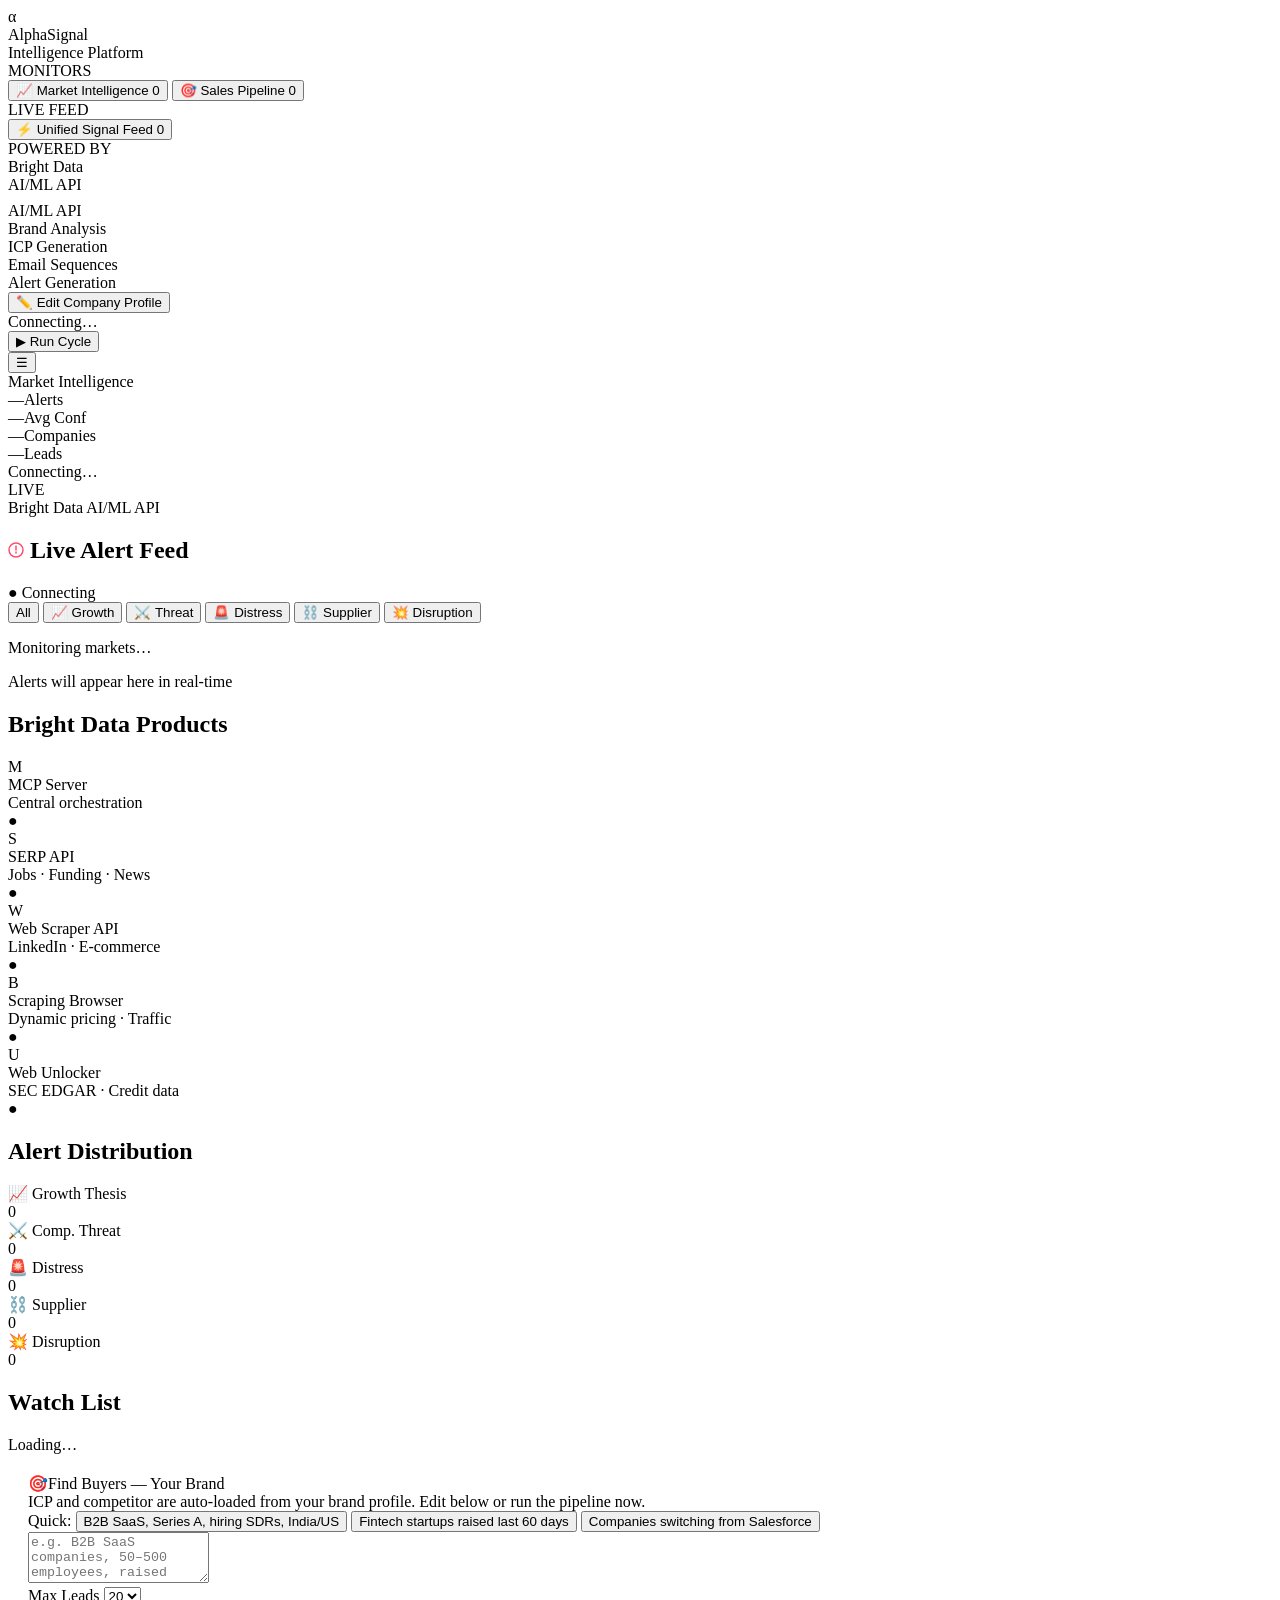
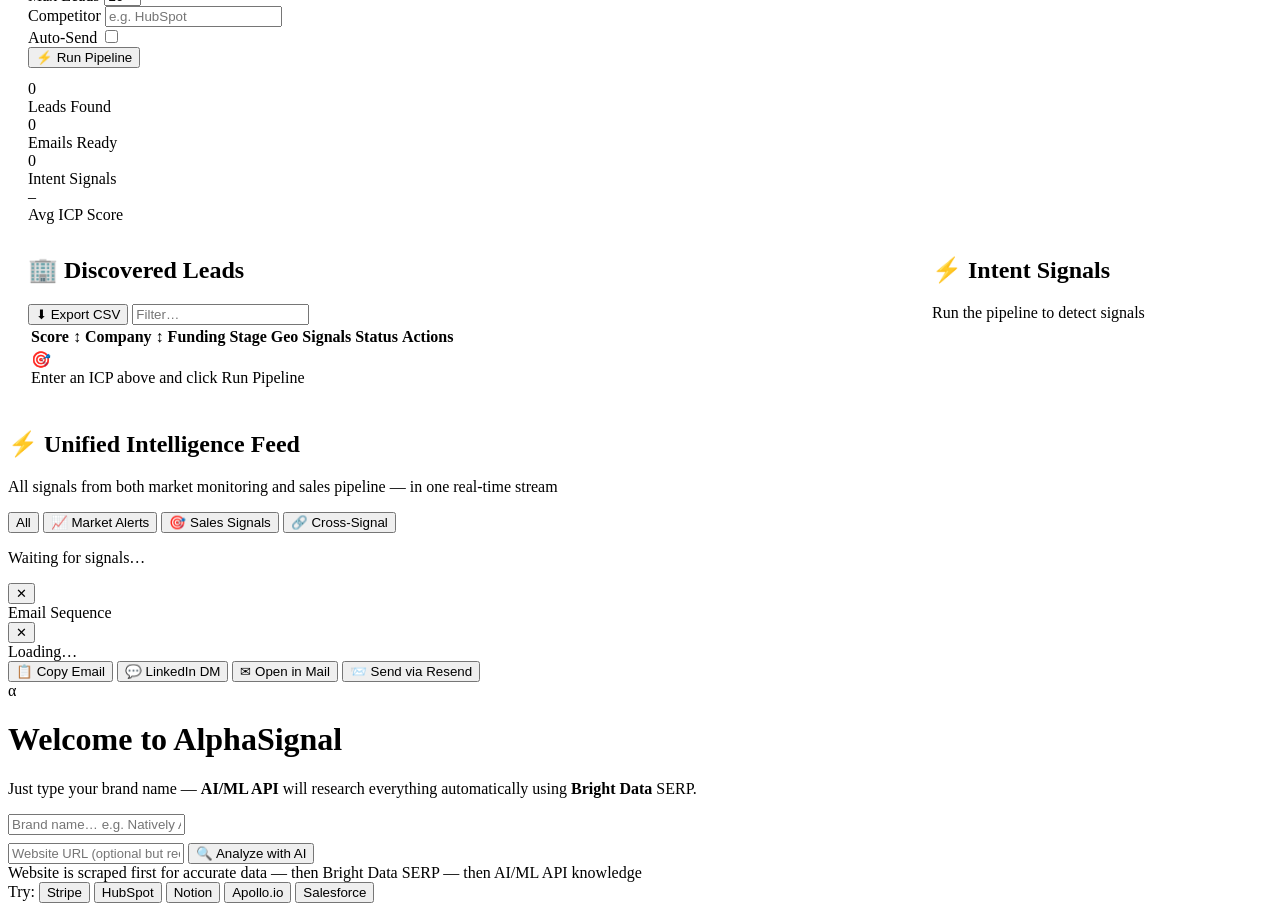
==== src/dashboard/static/index.html @ dce9d91d "feat(dashboard): premium frontend sales dashboard UI and styles - Implements index.html (Hedge Fund " ====
<!DOCTYPE html>
<html lang="en">
<head>
<meta charset="UTF-8"/>
<meta name="viewport" content="width=device-width, initial-scale=1.0"/>
<title>AlphaSignal — Unified Intelligence Platform</title>
<meta name="description" content="Real-time market intelligence + B2B sales pipeline powered by Bright Data and AI/ML API."/>
<link rel="preconnect" href="https://fonts.googleapis.com"/>
<link rel="preconnect" href="https://fonts.gstatic.com" crossorigin/>
<link href="https://fonts.googleapis.com/css2?family=Inter:wght@300;400;500;600;700;800&family=JetBrains+Mono:wght@400;500&display=swap" rel="stylesheet"/>
<link rel="stylesheet" href="/static/style.css"/>
<link rel="stylesheet" href="/static/unified.css"/>
<link rel="stylesheet" href="/static/sales.css"/>
</head>
<body>

<!-- ══ SIDEBAR NAV ══════════════════════════════════════════════════════════ -->
<nav class="sidebar-nav" id="sidebar-nav">
  <div class="sn-logo">
    <div class="sn-logo-mark">α</div>
    <div class="sn-logo-text">
      <div class="sn-logo-name">AlphaSignal</div>
      <div class="sn-logo-sub">Intelligence Platform</div>
    </div>
  </div>

  <div class="sn-section-label">MONITORS</div>
  <button class="sn-item active" data-view="market" onclick="switchView('market', this)">
    <span class="sn-icon">📈</span>
    <span class="sn-label">Market Intelligence</span>
    <span class="sn-badge" id="nav-alert-count">0</span>
  </button>
  <button class="sn-item" data-view="sales" onclick="switchView('sales', this)">
    <span class="sn-icon">🎯</span>
    <span class="sn-label">Sales Pipeline</span>
    <span class="sn-badge" id="nav-lead-count">0</span>
  </button>

  <div class="sn-section-label">LIVE FEED</div>
  <button class="sn-item" data-view="unified" onclick="switchView('unified', this)">
    <span class="sn-icon">⚡</span>
    <span class="sn-label">Unified Signal Feed</span>
    <span class="sn-badge pulse" id="nav-signal-count">0</span>
  </button>

  <div class="sn-divider"></div>
  <div class="sn-section-label">POWERED BY</div>
  <div class="sn-powered-row">
    <div class="sn-powered-chip bd-powered">
      <span class="sn-powered-dot" style="background:#0ea5e9"></span>
      Bright Data
    </div>
    <div class="sn-powered-chip aiml-powered">
      <span class="sn-powered-dot" style="background:#a855f7"></span>
      AI/ML API
    </div>
  </div>

  <div class="sn-section-label" style="margin-top:8px">AI/ML API</div>
  <div class="sn-bd-products">
    <div class="sn-bd-item"><span class="sn-bd-dot active" style="background:#a855f7"></span>Brand Analysis</div>
    <div class="sn-bd-item"><span class="sn-bd-dot active" style="background:#a855f7"></span>ICP Generation</div>
    <div class="sn-bd-item"><span class="sn-bd-dot active" style="background:#a855f7"></span>Email Sequences</div>
    <div class="sn-bd-item"><span class="sn-bd-dot active" style="background:#a855f7"></span>Alert Generation</div>
  </div>


  <div class="sn-footer">
    <button class="sn-edit-profile-btn" onclick="editProfile()" title="Re-analyze or correct your brand profile">
      ✏️ Edit Company Profile
    </button>
    <div class="sn-ws-status">
      <span class="sn-ws-dot" id="sn-ws-dot"></span>
      <span id="sn-ws-label">Connecting…</span>
    </div>
    <button class="sn-run-btn" id="btn-run-once" onclick="triggerCycle()">▶ Run Cycle</button>
  </div>
</nav>

<!-- ══ TOP BAR ═════════════════════════════════════════════════════════════ -->
<div class="top-bar">
  <button class="menu-toggle" onclick="toggleSidebar()">☰</button>
  <div class="top-bar-title" id="top-bar-title">Market Intelligence</div>
  <div class="top-bar-stats">
    <div class="tbs"><span class="tbs-v" id="total-alerts">—</span><span class="tbs-l">Alerts</span></div>
    <div class="tbs"><span class="tbs-v" id="avg-confidence">—</span><span class="tbs-l">Avg Conf</span></div>
    <div class="tbs"><span class="tbs-v" id="companies-count">—</span><span class="tbs-l">Companies</span></div>
    <div class="tbs"><span class="tbs-v" id="nav-leads-inline">—</span><span class="tbs-l">Leads</span></div>
  </div>
  <div class="top-bar-right">
    <div class="status-badge" id="status-badge">
      <span class="status-dot"></span>
      <span id="status-text">Connecting…</span>
    </div>
    <div class="mode-badge" id="mode-badge">LIVE</div>
    <div class="sponsor-chips">
      <span class="sponsor-chip bd-chip">Bright Data</span>
      <span class="sponsor-chip aiml-chip">AI/ML API</span>
    </div>
  </div>
</div>

<!-- ══ VIEWS CONTAINER ═════════════════════════════════════════════════════ -->
<div class="views-container">

<!-- ── VIEW: Market Intelligence ──────────────────────────────────────── -->
<div class="view" id="view-market">
  <div class="main-grid">

    <!-- Alert Feed -->
    <section class="panel panel-alerts">
      <div class="panel-header">
        <h2 class="panel-title">
          <svg width="16" height="16" viewBox="0 0 16 16" fill="none">
            <circle cx="8" cy="8" r="7" stroke="#ff4d6d" stroke-width="1.5"/>
            <path d="M8 4v4M8 10v1" stroke="#ff4d6d" stroke-width="1.5" stroke-linecap="round"/>
          </svg>
          Live Alert Feed
        </h2>
        <span class="panel-sub" id="ws-status">● Connecting</span>
      </div>

      <div class="alert-filters">
        <button class="filter-btn active" data-filter="all">All</button>
        <button class="filter-btn" data-filter="growth_thesis">📈 Growth</button>
        <button class="filter-btn" data-filter="competitive_threat">⚔️ Threat</button>
        <button class="filter-btn" data-filter="financial_distress">🚨 Distress</button>
        <button class="filter-btn" data-filter="supplier_risk">⛓️ Supplier</button>
        <button class="filter-btn" data-filter="market_disruption">💥 Disruption</button>
      </div>

      <div class="alert-feed" id="alert-feed">
        <div class="empty-state">
          <div class="spinner"></div>
          <p>Monitoring markets…</p>
          <p class="empty-sub">Alerts will appear here in real-time</p>
        </div>
      </div>
    </section>

    <!-- Right Sidebar -->
    <aside class="sidebar">
      <div class="panel panel-sm">
        <div class="panel-header"><h2 class="panel-title">Bright Data Products</h2></div>
        <div class="bd-products">
          <div class="bd-product"><div class="bd-icon bd-mcp">M</div><div><div class="bd-name">MCP Server</div><div class="bd-desc">Central orchestration</div></div><div class="bd-status active">●</div></div>
          <div class="bd-product"><div class="bd-icon bd-serp">S</div><div><div class="bd-name">SERP API</div><div class="bd-desc">Jobs · Funding · News</div></div><div class="bd-status active">●</div></div>
          <div class="bd-product"><div class="bd-icon bd-scraper">W</div><div><div class="bd-name">Web Scraper API</div><div class="bd-desc">LinkedIn · E-commerce</div></div><div class="bd-status active">●</div></div>
          <div class="bd-product"><div class="bd-icon bd-browser">B</div><div><div class="bd-name">Scraping Browser</div><div class="bd-desc">Dynamic pricing · Traffic</div></div><div class="bd-status active">●</div></div>
          <div class="bd-product"><div class="bd-icon bd-unlocker">U</div><div><div class="bd-name">Web Unlocker</div><div class="bd-desc">SEC EDGAR · Credit data</div></div><div class="bd-status active">●</div></div>
        </div>
      </div>
      <div class="panel panel-sm">
        <div class="panel-header"><h2 class="panel-title">Alert Distribution</h2></div>
        <div class="distribution-chart" id="distribution-chart">
          <div class="dist-row"><span class="dist-label">📈 Growth Thesis</span><div class="dist-bar-wrap"><div class="dist-bar" data-type="growth_thesis" style="width:0%"></div></div><span class="dist-count" id="dist-growth">0</span></div>
          <div class="dist-row"><span class="dist-label">⚔️ Comp. Threat</span><div class="dist-bar-wrap"><div class="dist-bar" data-type="competitive_threat" style="width:0%"></div></div><span class="dist-count" id="dist-threat">0</span></div>
          <div class="dist-row"><span class="dist-label">🚨 Distress</span><div class="dist-bar-wrap"><div class="dist-bar" data-type="financial_distress" style="width:0%"></div></div><span class="dist-count" id="dist-distress">0</span></div>
          <div class="dist-row"><span class="dist-label">⛓️ Supplier</span><div class="dist-bar-wrap"><div class="dist-bar" data-type="supplier_risk" style="width:0%"></div></div><span class="dist-count" id="dist-supplier">0</span></div>
          <div class="dist-row"><span class="dist-label">💥 Disruption</span><div class="dist-bar-wrap"><div class="dist-bar" data-type="market_disruption" style="width:0%"></div></div><span class="dist-count" id="dist-disruption">0</span></div>
        </div>
      </div>
      <div class="panel panel-sm">
        <div class="panel-header"><h2 class="panel-title">Watch List</h2></div>
        <div class="company-list" id="company-list"><div class="loading-text">Loading…</div></div>
      </div>
    </aside>
  </div>
</div>

<!-- ── VIEW: Sales Pipeline ─────────────────────────────────────────────── -->
<div class="view hidden" id="view-sales">
  <!-- Brand Context Banner -->
  <div id="sales-brand-banner" class="sales-brand-banner" style="display:none"></div>

  <!-- ICP Input -->
  <section class="icp-section" style="padding:20px 20px 0">
    <div class="icp-card">
      <div class="icp-title"><span class="icp-icon">🎯</span>Find Buyers — <span id="icp-brand-label">Your Brand</span></div>
      <div class="icp-desc">ICP and competitor are auto-loaded from your brand profile. Edit below or run the pipeline now.</div>
      <div class="icp-examples">
        <span class="example-label">Quick:</span>
        <button class="example-chip" onclick="setICP(this)">B2B SaaS, Series A, hiring SDRs, India/US</button>
        <button class="example-chip" onclick="setICP(this)">Fintech startups raised last 60 days</button>
        <button class="example-chip" onclick="setICP(this)">Companies switching from Salesforce</button>
      </div>
      <textarea id="icp-input" class="icp-textarea" placeholder="e.g. B2B SaaS companies, 50–500 employees, raised Series A in last 6 months, hiring SDRs…" rows="3"></textarea>
      <div class="icp-controls">
        <div class="icp-options">
          <div class="option-group">
            <label class="option-label">Max Leads</label>
            <select id="max-leads" class="option-select"><option value="10">10</option><option value="20" selected>20</option><option value="30">30</option></select>
          </div>
          <div class="option-group">
            <label class="option-label">Competitor</label>
            <input id="competitor-input" class="option-input" placeholder="e.g. HubSpot" type="text"/>
          </div>
          <div class="option-group toggle-group">
            <label class="option-label">Auto-Send</label>
            <label class="toggle"><input type="checkbox" id="auto-send"/><span class="toggle-slider"></span></label>
          </div>
        </div>
        <button id="run-pipeline-btn" class="run-btn" onclick="runPipeline()"><span>⚡</span> Run Pipeline</button>
      </div>
    </div>

    <!-- Progress -->
    <div class="pipeline-progress" id="pipeline-progress" style="display:none">
      <div class="progress-steps">
        <div class="progress-step" id="step-parse"><div class="step-dot"></div><div class="step-label">Parse ICP</div></div>
        <div class="progress-line"></div>
        <div class="progress-step" id="step-discover"><div class="step-dot"></div><div class="step-label">Discover</div></div>
        <div class="progress-line"></div>
        <div class="progress-step" id="step-intent"><div class="step-dot"></div><div class="step-label">Intent</div></div>
        <div class="progress-line"></div>
        <div class="progress-step" id="step-context"><div class="step-dot"></div><div class="step-label">Context</div></div>
        <div class="progress-line"></div>
        <div class="progress-step" id="step-email"><div class="step-dot"></div><div class="step-label">Emails</div></div>
      </div>
      <div class="progress-status" id="progress-status">Initializing…</div>
    </div>
  </section>

  <!-- Stats -->
  <div class="stats-bar" style="padding:12px 20px">
    <div class="stat-card"><div class="stat-value" id="stat-leads">0</div><div class="stat-label">Leads Found</div></div>
    <div class="stat-card"><div class="stat-value" id="stat-emails">0</div><div class="stat-label">Emails Ready</div></div>
    <div class="stat-card"><div class="stat-value" id="stat-signals">0</div><div class="stat-label">Intent Signals</div></div>
    <div class="stat-card"><div class="stat-value" id="stat-avg-score">–</div><div class="stat-label">Avg ICP Score</div></div>
  </div>

  <!-- Leads + Signals -->
  <div class="main-content" style="padding:0 20px 20px;display:grid;grid-template-columns:1fr 320px;gap:16px">
    <section class="leads-section">
      <div class="section-header">
        <h2 class="section-title">🏢 Discovered Leads</h2>
        <div class="section-actions">
          <button class="action-btn" onclick="exportLeads()">⬇ Export CSV</button>
          <input type="text" class="filter-input" id="lead-filter" placeholder="Filter…" oninput="filterLeads()"/>
        </div>
      </div>
      <div class="leads-table-wrap">
        <table class="leads-table" id="leads-table">
          <thead><tr>
            <th onclick="sortTable('score')">Score ↕</th>
            <th onclick="sortTable('company_name')">Company ↕</th>
            <th>Funding</th><th>Stage</th><th>Geo</th><th>Signals</th><th>Status</th><th>Actions</th>
          </tr></thead>
          <tbody id="leads-tbody">
            <tr><td colspan="8"><div class="empty-state"><div class="empty-icon">🎯</div><div class="empty-text">Enter an ICP above and click Run Pipeline</div></div></td></tr>
          </tbody>
        </table>
      </div>
    </section>
    <section class="signals-section">
      <div class="section-header"><h2 class="section-title">⚡ Intent Signals</h2></div>
      <div class="signals-list" id="signals-list"><div class="empty-state-small">Run the pipeline to detect signals</div></div>
    </section>
  </div>
</div>

<!-- ── VIEW: Unified Signal Feed ────────────────────────────────────────── -->
<div class="view hidden" id="view-unified">
  <div class="unified-header">
    <h2 class="unified-title">⚡ Unified Intelligence Feed</h2>
    <p class="unified-sub">All signals from both market monitoring and sales pipeline — in one real-time stream</p>
    <div class="unified-filters">
      <button class="filter-btn active" data-uf="all" onclick="filterUnified('all', this)">All</button>
      <button class="filter-btn" data-uf="market" onclick="filterUnified('market', this)">📈 Market Alerts</button>
      <button class="filter-btn" data-uf="sales" onclick="filterUnified('sales', this)">🎯 Sales Signals</button>
      <button class="filter-btn" data-uf="cross" onclick="filterUnified('cross', this)">🔗 Cross-Signal</button>
    </div>
  </div>
  <div class="unified-feed" id="unified-feed">
    <div class="empty-state"><div class="spinner"></div><p>Waiting for signals…</p></div>
  </div>
</div>

</div><!-- end views-container -->

<!-- ══ ALERT DETAIL MODAL ══════════════════════════════════════════════════ -->
<div class="modal-overlay" id="modal-overlay" onclick="closeModal()">
  <div class="modal" id="modal" onclick="event.stopPropagation()">
    <button class="modal-close" onclick="closeModal()">✕</button>
    <div id="modal-content"></div>
    <!-- Cross-action button -->
    <div class="modal-cross-action" id="modal-cross-action" style="display:none">
      <div class="cross-action-title">🔗 Sales Opportunity Detected</div>
      <div class="cross-action-desc" id="cross-action-desc"></div>
      <button class="cross-action-btn" id="cross-action-btn" onclick="openSalesFromAlert()">
        🎯 Find Competitor Leads → Open Sales Pipeline
      </button>
    </div>
  </div>
</div>

<!-- ══ EMAIL DRAWER ═════════════════════════════════════════════════════════ -->
<div class="email-drawer" id="email-drawer">
  <div class="drawer-overlay" onclick="closeDrawer()"></div>
  <div class="drawer-panel">
    <div class="drawer-header">
      <div style="flex:1;min-width:0">
        <div class="drawer-title" id="drawer-company">Email Sequence</div>
        <div class="drawer-sub" id="drawer-contact"></div>
        <!-- Contact pills populated by JS -->
      </div>
      <button class="drawer-close" onclick="closeDrawer()">✕</button>
    </div>
    <!-- Manual email input row inserted by JS -->
    <div class="email-tabs" id="email-tabs"></div>
    <div class="email-viewer" id="email-viewer"><div class="email-loading">Loading…</div></div>
    <div class="drawer-actions">
      <button class="action-btn primary" id="copy-btn" onclick="copyEmail()">📋 Copy Email</button>
      <button class="action-btn" id="copy-dm-btn" onclick="copyDM()">💬 LinkedIn DM</button>
      <button class="action-btn" id="mailto-action-btn" onclick="openMailto()" title="Open in your default mail client">✉ Open in Mail</button>
      <button class="action-btn send-btn" id="send-btn" onclick="sendEmail()">📨 Send via Resend</button>
    </div>
  </div>
</div>

<!-- ══ ONBOARDING OVERLAY ═══════════════════════════════════════════════════ -->
<div class="onboarding-overlay" id="onboarding-overlay">
  <div class="onboarding-modal" id="onboarding-modal">

    <!-- ── STATE 1: Brand Input ────────────────────────────────────────── -->
    <div id="ob-state-input">
      <div class="ob-header">
        <div class="ob-logo">α</div>
        <h1 class="ob-title">Welcome to AlphaSignal</h1>
        <p class="ob-sub">Just type your brand name — <strong>AI/ML API</strong> will research everything automatically using <strong>Bright Data</strong> SERP.</p>
      </div>

      <div class="ob-brand-wrap">
        <div class="ob-brand-row">
          <input id="ob-brand-input" class="ob-brand-input" type="text"
            placeholder="Brand name… e.g. Natively AI, Stripe, Notion"
            onkeydown="if(event.key==='Enter') document.getElementById('ob-website-input').focus()"/>
        </div>
        <div class="ob-brand-row" style="margin-top:8px">
          <input id="ob-website-input" class="ob-brand-input" type="url"
            placeholder="Website URL (optional but recommended)… e.g. https://nativelyai.com"
            onkeydown="if(event.key==='Enter') analyzeBrand()"
            style="font-size:13px"/>
          <button class="ob-analyze-btn" id="ob-analyze-btn" onclick="analyzeBrand()">
            <span class="ob-analyze-icon">🔍</span>
            <span>Analyze with AI</span>
          </button>
        </div>
        <div class="ob-brand-hint" id="ob-brand-hint">Website is scraped first for accurate data — then Bright Data SERP — then AI/ML API knowledge</div>
      </div>

      <!-- Analyzing state (hidden by default) -->
      <div class="ob-analyzing" id="ob-analyzing" style="display:none">
        <div class="ob-analyzing-steps">
          <div class="ob-astep" id="oas-serp">
            <div class="ob-astep-dot"></div>
            <span>Searching web for brand intelligence…</span>
          </div>
          <div class="ob-astep" id="oas-claude">
            <div class="ob-astep-dot"></div>
            <span>AI/ML API synthesizing profile + ICP + watch list…</span>
          </div>
          <div class="ob-astep" id="oas-done">
            <div class="ob-astep-dot"></div>
            <span>Building your personalized dashboard…</span>
          </div>
        </div>
      </div>

      <div class="ob-examples-row">
        <span class="ob-eg-label">Try:</span>
        <button class="ob-eg-chip" onclick="tryBrand('Stripe')">Stripe</button>
        <button class="ob-eg-chip" onclick="tryBrand('HubSpot')">HubSpot</button>
        <button class="ob-eg-chip" onclick="tryBrand('Notion')">Notion</button>
        <button class="ob-eg-chip" onclick="tryBrand('Apollo.io')">Apollo.io</button>
        <button class="ob-eg-chip" onclick="tryBrand('Salesforce')">Salesforce</button>
      </div>
    </div>

    <!-- ── STATE 2: AI Review ──────────────────────────────────────────── -->
    <div id="ob-state-review" style="display:none">
      <div class="ob-review-header">
        <button class="ob-back-small" onclick="obBackToInput()">← Change brand</button>
        <div class="ob-review-badge">🤖 AI/ML API Analysis</div>
      </div>
      <h2 class="ob-review-title">Review what we found for <span id="ob-review-brand"></span></h2>
      <p class="ob-review-sub">Everything below was auto-generated. Edit any field before saving.</p>

      <div class="ob-review-cards">

        <!-- Card: Product -->
        <div class="ob-review-card">
          <div class="ob-rc-label">🏢 What they do</div>
          <textarea id="rv-product" class="ob-rv-textarea" rows="2"></textarea>
        </div>

        <!-- Card: Industry + Website -->
        <div class="ob-review-card ob-review-2col">
          <div>
            <div class="ob-rc-label">🏭 Industry</div>
            <input id="rv-industry" class="ob-rv-input" type="text"/>
          </div>
          <div>
            <div class="ob-rc-label">🌐 Website</div>
            <input id="rv-website" class="ob-rv-input" type="text" placeholder="https://…"/>
          </div>
        </div>

        <!-- Card: ICP -->
        <div class="ob-review-card">
          <div class="ob-rc-label">🎯 Ideal Customer Profile (ICP)</div>
          <textarea id="rv-icp" class="ob-rv-textarea" rows="3"></textarea>
        </div>

        <!-- Card: Competitors -->
        <div class="ob-review-card">
          <div class="ob-rc-label">⚔️ Competitors to Monitor</div>
          <div class="ob-comp-tags" id="rv-competitors"></div>
          <input id="rv-comp-add" class="ob-rv-input" type="text"
            placeholder="Add competitor… press Enter"
            onkeydown="if(event.key==='Enter') addCompetitor(this.value)"/>
        </div>

        <!-- Card: Watch List Preview -->
        <div class="ob-review-card">
          <div class="ob-rc-label">📋 Auto Watch List <span class="ob-rc-badge">AI generated · updates daily</span></div>
          <div class="ob-watchlist-preview" id="rv-watchlist"></div>
        </div>

        <!-- Sender info -->
        <div class="ob-review-card ob-review-2col">
          <div>
            <div class="ob-rc-label">👤 Your Name</div>
            <input id="rv-sender-name" class="ob-rv-input" type="text" placeholder="Your name"/>
          </div>
          <div>
            <div class="ob-rc-label">💼 Your Title</div>
            <input id="rv-sender-title" class="ob-rv-input" type="text" placeholder="Founder / Sales Lead"/>
          </div>
        </div>
      </div>

      <div class="ob-review-actions">
        <button class="ob-save-btn" id="ob-save-btn" onclick="saveProfile()">
          ⚡ Set Up AlphaSignal
        </button>
      </div>
      <div class="ob-saving" id="ob-saving" style="display:none">
        <div class="ob-spinner"></div>
        <span>Saving profile and generating watch list with AI…</span>
      </div>
    </div>
  </div>
</div>

<script src="/static/app.js"></script>
<script src="/static/sales.js"></script>
<script src="/static/unified.js"></script>
<script src="/static/onboarding.js"></script>
</body>
</html>
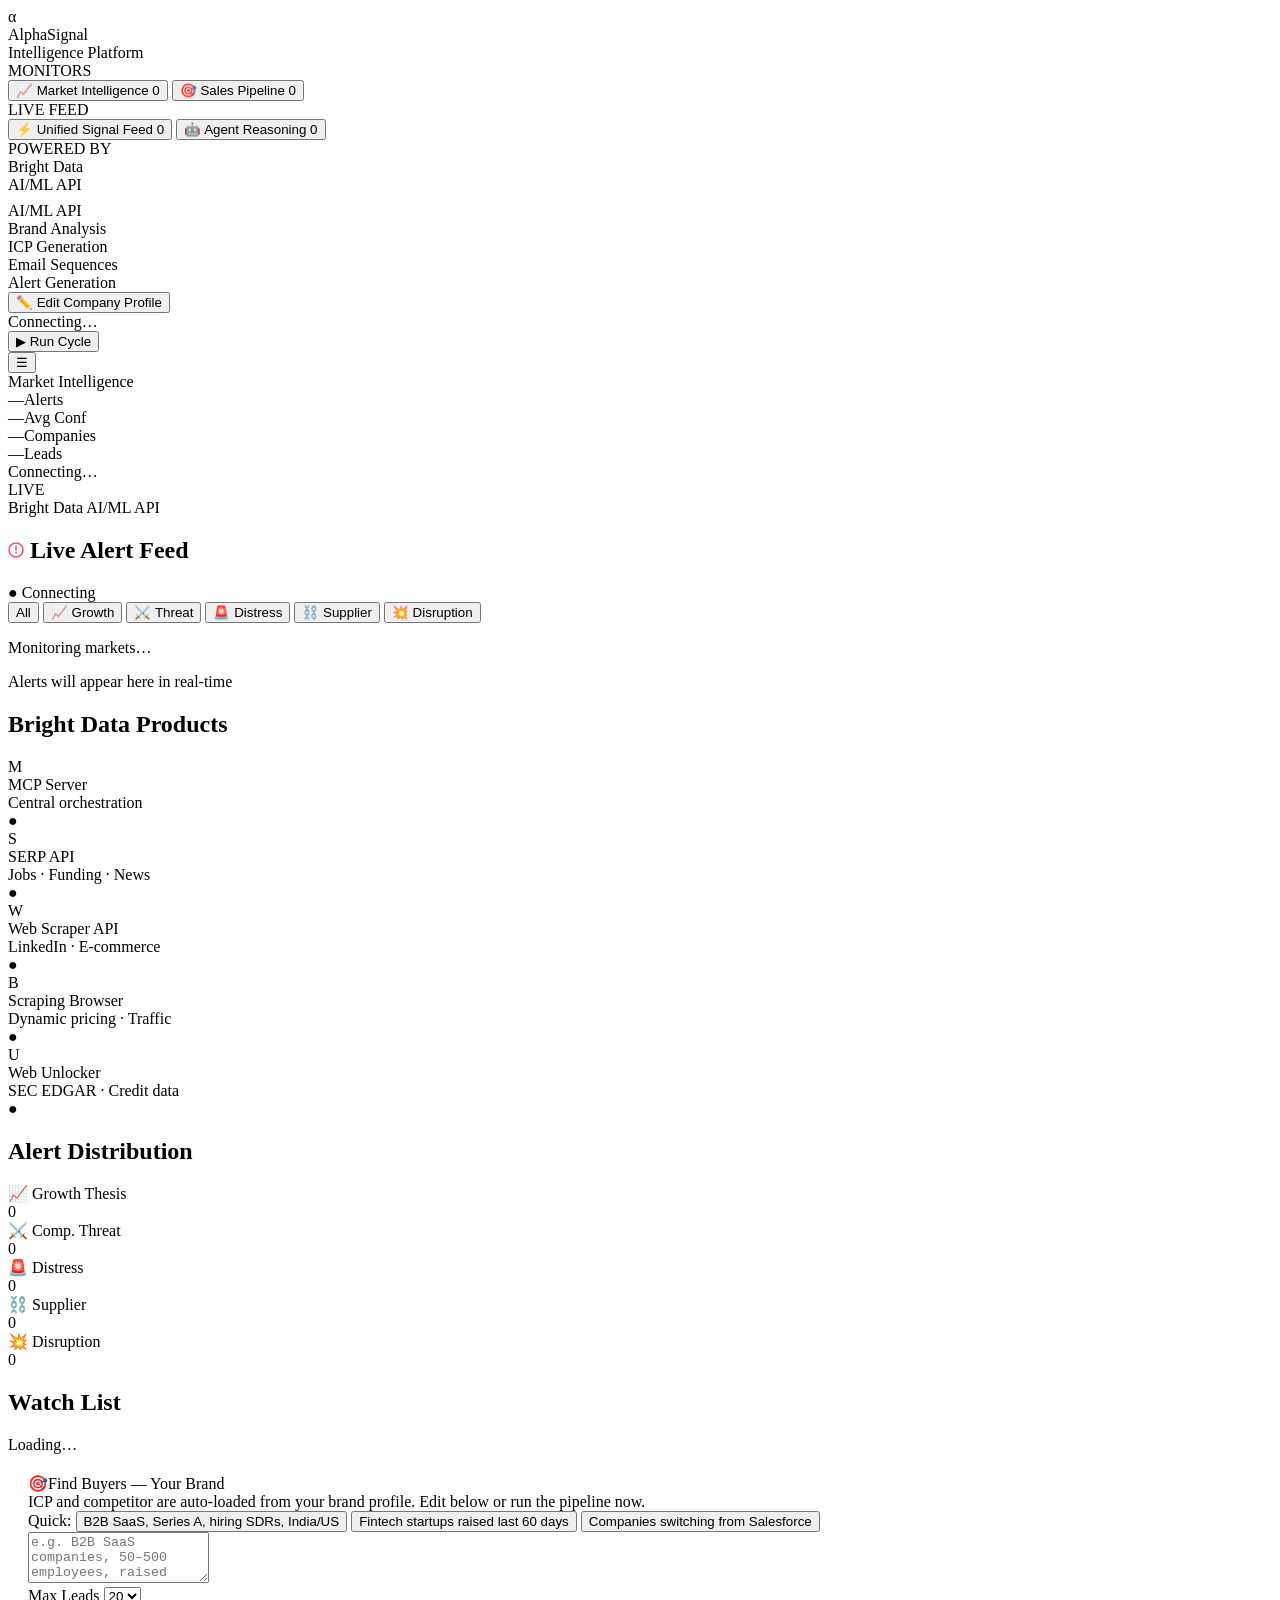
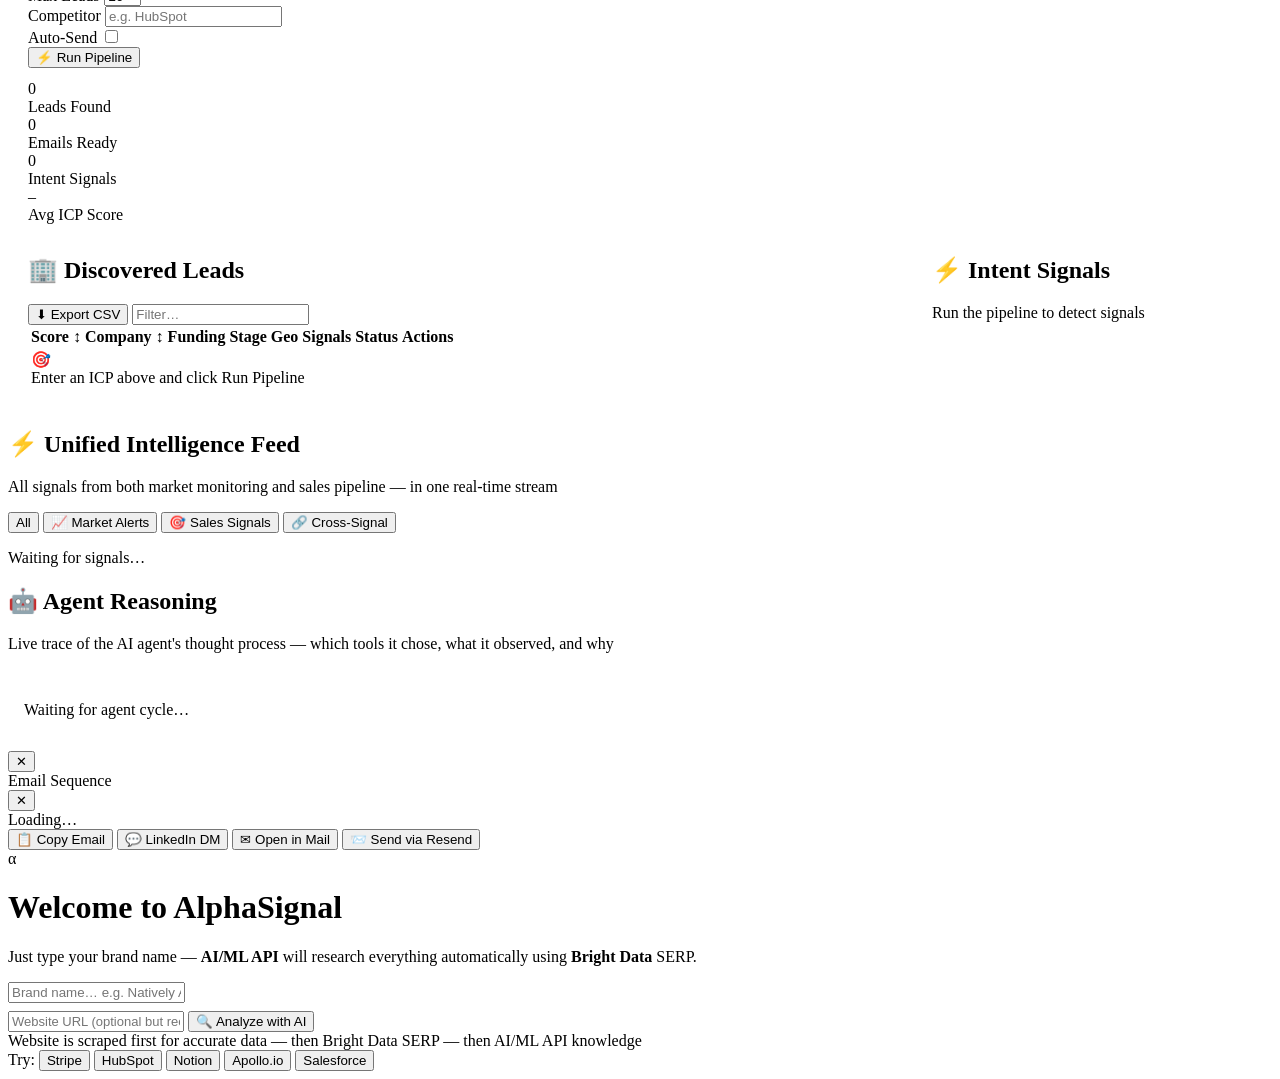
==== commit eb16c525: "feat(agent): add ReAct agent loop with tool reasoning, agent SSE stream, and reasoning panel in dash" ====
--- a/src/dashboard/static/index.html
+++ b/src/dashboard/static/index.html
@@ -42,6 +42,11 @@
     <span class="sn-label">Unified Signal Feed</span>
     <span class="sn-badge pulse" id="nav-signal-count">0</span>
   </button>
+  <button class="sn-item" data-view="agent" onclick="switchView('agent', this)">
+    <span class="sn-icon">🤖</span>
+    <span class="sn-label">Agent Reasoning</span>
+    <span class="sn-badge pulse" id="nav-agent-count">0</span>
+  </button>
 
   <div class="sn-divider"></div>
   <div class="sn-section-label">POWERED BY</div>
@@ -276,6 +281,16 @@
   </div>
 </div>
 
+<div class="view hidden" id="view-agent">
+  <div class="unified-header">
+    <h2 class="unified-title">🤖 Agent Reasoning</h2>
+    <p class="unified-sub">Live trace of the AI agent's thought process — which tools it chose, what it observed, and why</p>
+  </div>
+  <div id="agent-log" style="display:flex;flex-direction:column;gap:6px;padding:16px;">
+    <div class="empty-state"><div class="spinner"></div><p>Waiting for agent cycle…</p></div>
+  </div>
+</div>
+
 </div><!-- end views-container -->
 
 <!-- ══ ALERT DETAIL MODAL ══════════════════════════════════════════════════ -->
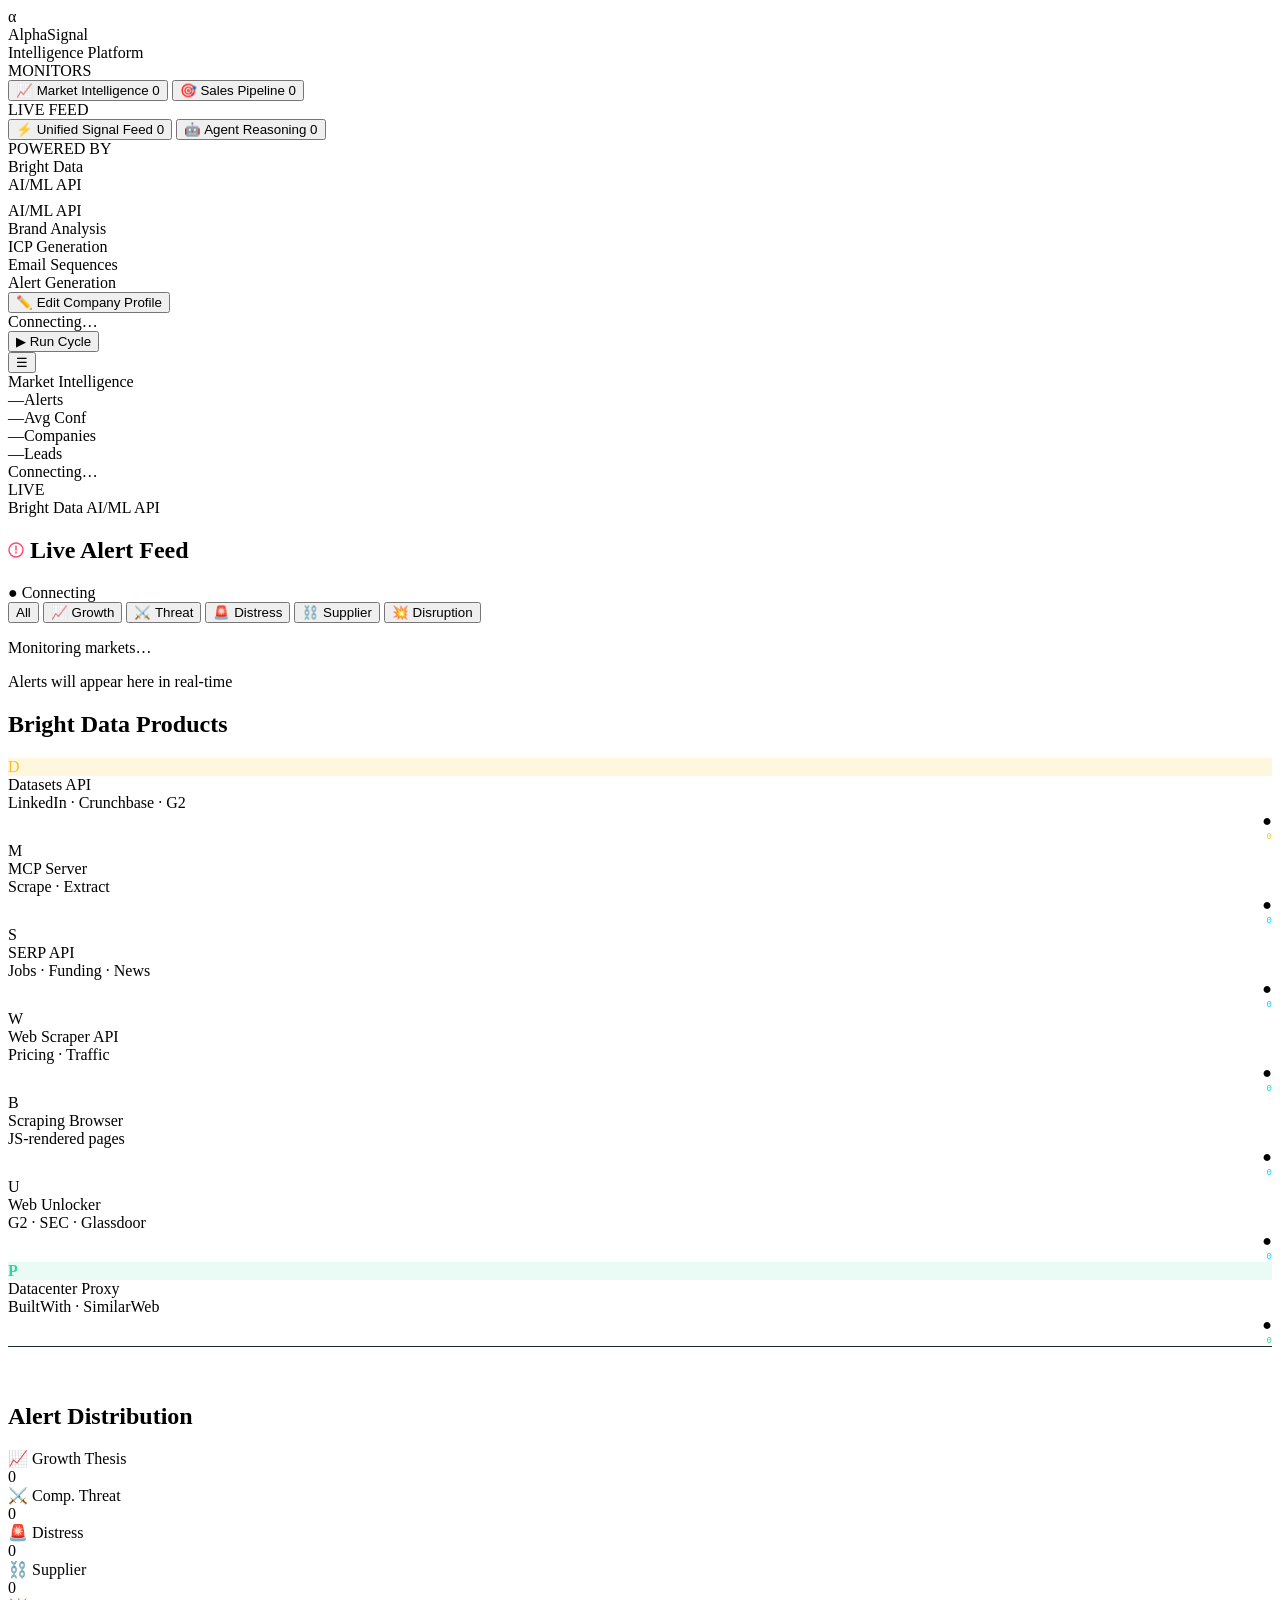
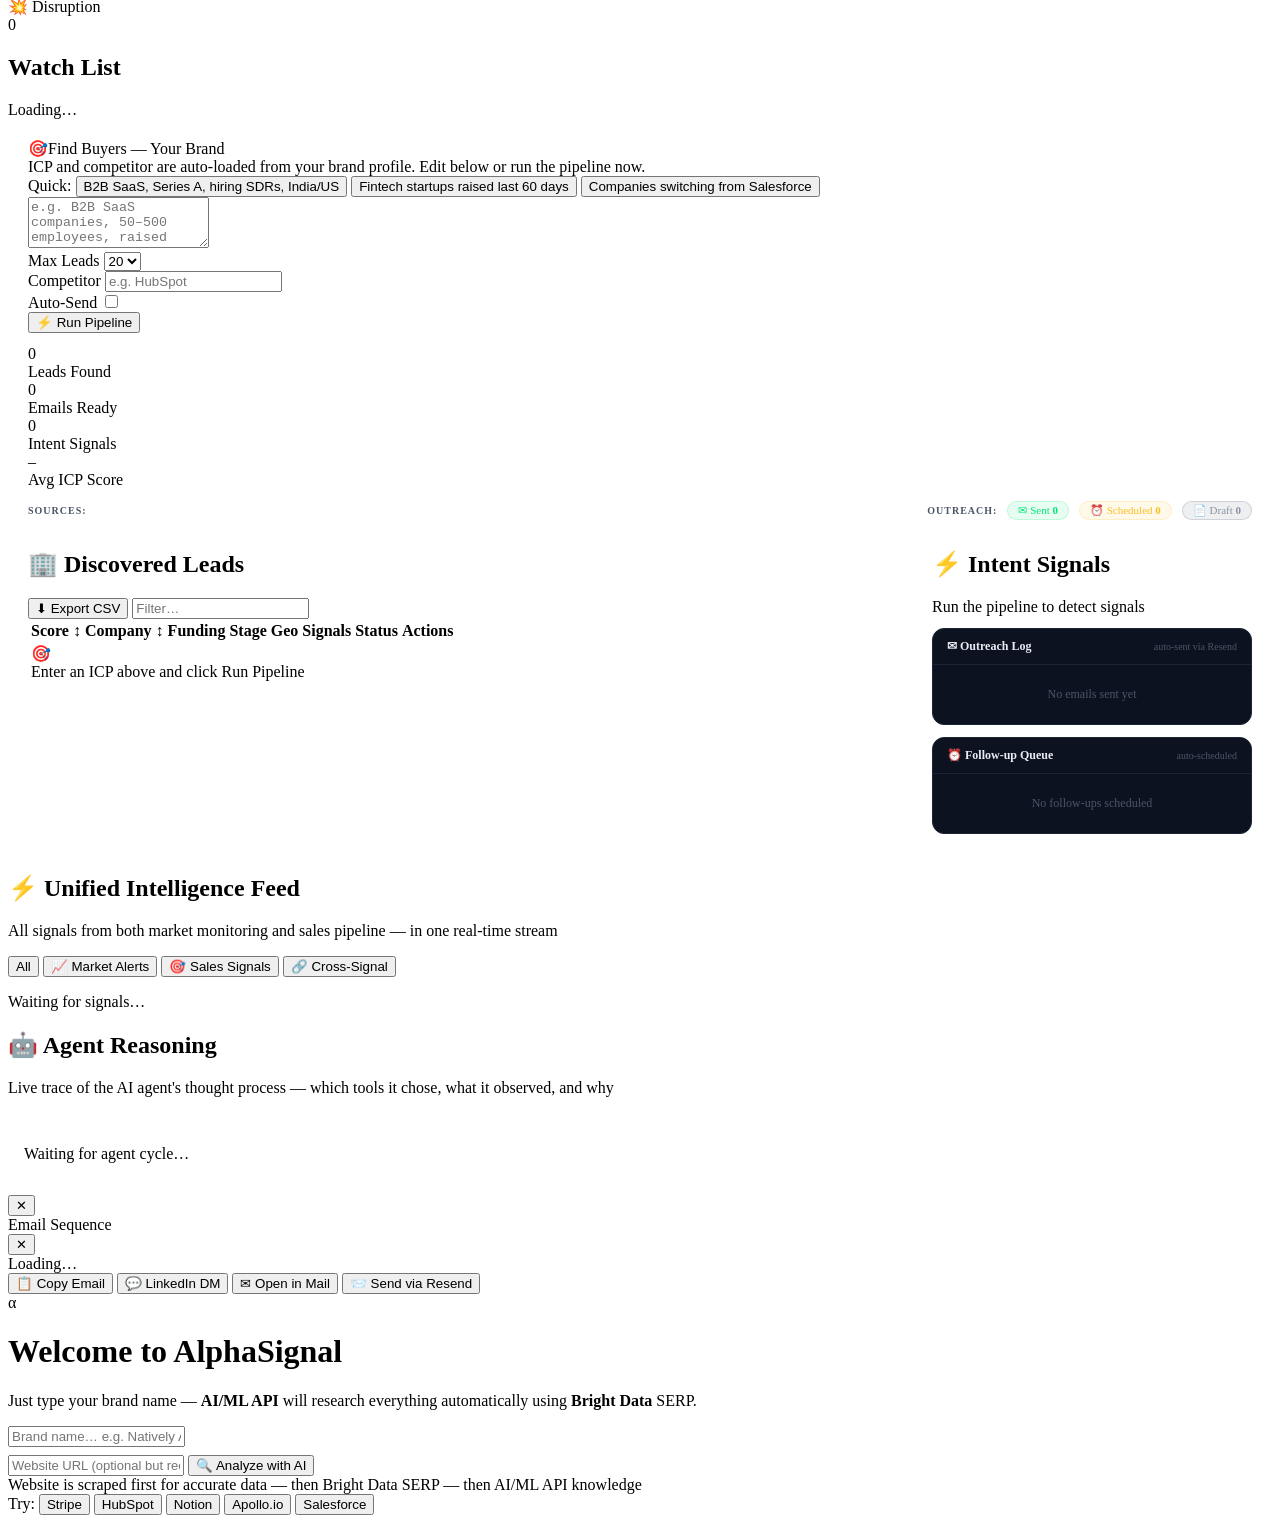
==== commit ce135e57: "feat(dashboard): live BD product counters, source breakdown, outreach log, follow-up queue" ====
--- a/src/dashboard/static/index.html
+++ b/src/dashboard/static/index.html
@@ -148,12 +148,15 @@
       <div class="panel panel-sm">
         <div class="panel-header"><h2 class="panel-title">Bright Data Products</h2></div>
         <div class="bd-products">
-          <div class="bd-product"><div class="bd-icon bd-mcp">M</div><div><div class="bd-name">MCP Server</div><div class="bd-desc">Central orchestration</div></div><div class="bd-status active">●</div></div>
-          <div class="bd-product"><div class="bd-icon bd-serp">S</div><div><div class="bd-name">SERP API</div><div class="bd-desc">Jobs · Funding · News</div></div><div class="bd-status active">●</div></div>
-          <div class="bd-product"><div class="bd-icon bd-scraper">W</div><div><div class="bd-name">Web Scraper API</div><div class="bd-desc">LinkedIn · E-commerce</div></div><div class="bd-status active">●</div></div>
-          <div class="bd-product"><div class="bd-icon bd-browser">B</div><div><div class="bd-name">Scraping Browser</div><div class="bd-desc">Dynamic pricing · Traffic</div></div><div class="bd-status active">●</div></div>
-          <div class="bd-product"><div class="bd-icon bd-unlocker">U</div><div><div class="bd-name">Web Unlocker</div><div class="bd-desc">SEC EDGAR · Credit data</div></div><div class="bd-status active">●</div></div>
-        </div>
+          <div class="bd-product" id="bdp-datasets"><div class="bd-icon bd-mcp" style="background:rgba(251,191,36,0.15);color:#fbbf24">D</div><div><div class="bd-name">Datasets API</div><div class="bd-desc">LinkedIn · Crunchbase · G2</div></div><div style="display:flex;flex-direction:column;align-items:flex-end;gap:2px"><div class="bd-status active">●</div><span id="bd-count-datasets" style="font-size:9px;color:#fbbf24;font-family:monospace">0</span></div></div>
+          <div class="bd-product" id="bdp-mcp"><div class="bd-icon bd-mcp">M</div><div><div class="bd-name">MCP Server</div><div class="bd-desc">Scrape · Extract</div></div><div style="display:flex;flex-direction:column;align-items:flex-end;gap:2px"><div class="bd-status active">●</div><span id="bd-count-mcp" style="font-size:9px;color:#00d4ff;font-family:monospace">0</span></div></div>
+          <div class="bd-product" id="bdp-serp"><div class="bd-icon bd-serp">S</div><div><div class="bd-name">SERP API</div><div class="bd-desc">Jobs · Funding · News</div></div><div style="display:flex;flex-direction:column;align-items:flex-end;gap:2px"><div class="bd-status active">●</div><span id="bd-count-serp" style="font-size:9px;color:#00d4ff;font-family:monospace">0</span></div></div>
+          <div class="bd-product" id="bdp-scraper"><div class="bd-icon bd-scraper">W</div><div><div class="bd-name">Web Scraper API</div><div class="bd-desc">Pricing · Traffic</div></div><div style="display:flex;flex-direction:column;align-items:flex-end;gap:2px"><div class="bd-status active">●</div><span id="bd-count-scraper" style="font-size:9px;color:#00d4ff;font-family:monospace">0</span></div></div>
+          <div class="bd-product" id="bdp-browser"><div class="bd-icon bd-browser">B</div><div><div class="bd-name">Scraping Browser</div><div class="bd-desc">JS-rendered pages</div></div><div style="display:flex;flex-direction:column;align-items:flex-end;gap:2px"><div class="bd-status active">●</div><span id="bd-count-browser" style="font-size:9px;color:#00d4ff;font-family:monospace">0</span></div></div>
+          <div class="bd-product" id="bdp-unlocker"><div class="bd-icon bd-unlocker">U</div><div><div class="bd-name">Web Unlocker</div><div class="bd-desc">G2 · SEC · Glassdoor</div></div><div style="display:flex;flex-direction:column;align-items:flex-end;gap:2px"><div class="bd-status active">●</div><span id="bd-count-unlocker" style="font-size:9px;color:#00d4ff;font-family:monospace">0</span></div></div>
+          <div class="bd-product" id="bdp-proxy"><div class="bd-icon" style="background:rgba(52,211,153,0.1);color:#34d399;font-weight:800">P</div><div><div class="bd-name">Datacenter Proxy</div><div class="bd-desc">BuiltWith · SimilarWeb</div></div><div style="display:flex;flex-direction:column;align-items:flex-end;gap:2px"><div class="bd-status active">●</div><span id="bd-count-proxy" style="font-size:9px;color:#34d399;font-family:monospace">0</span></div></div>
+        </div>
+        <div id="bd-last-call" style="padding:8px 12px;font-size:9px;font-family:monospace;color:#4a5568;border-top:1px solid #1a2535;min-height:20px"></div>
       </div>
       <div class="panel panel-sm">
         <div class="panel-header"><h2 class="panel-title">Alert Distribution</h2></div>
@@ -234,6 +237,20 @@
     <div class="stat-card"><div class="stat-value" id="stat-avg-score">–</div><div class="stat-label">Avg ICP Score</div></div>
   </div>
 
+  <!-- Sources + Outreach status bar -->
+  <div style="padding:0 20px 10px;display:flex;gap:10px;flex-wrap:wrap;align-items:center">
+    <div style="font-size:10px;color:#4a5568;font-weight:700;text-transform:uppercase;letter-spacing:1px">Sources:</div>
+    <span id="src-serp"   style="display:none;padding:2px 10px;border-radius:20px;font-size:11px;background:#6ee7b718;color:#6ee7b7;border:1px solid #6ee7b730">⊕ SERP <b id="src-serp-n">0</b></span>
+    <span id="src-github" style="display:none;padding:2px 10px;border-radius:20px;font-size:11px;background:#7dd3fc18;color:#7dd3fc;border:1px solid #7dd3fc30">⌥ GitHub <b id="src-github-n">0</b></span>
+    <span id="src-ph"     style="display:none;padding:2px 10px;border-radius:20px;font-size:11px;background:#fb923c18;color:#fb923c;border:1px solid #fb923c30">▲ Product Hunt <b id="src-ph-n">0</b></span>
+    <span id="src-crunch" style="display:none;padding:2px 10px;border-radius:20px;font-size:11px;background:#a78bfa18;color:#a78bfa;border:1px solid #a78bfa30">◆ Crunchbase <b id="src-crunch-n">0</b></span>
+    <div style="flex:1"></div>
+    <div style="font-size:10px;color:#4a5568;font-weight:700;text-transform:uppercase;letter-spacing:1px">Outreach:</div>
+    <span style="padding:2px 10px;border-radius:20px;font-size:11px;background:#00e67618;color:#00e676;border:1px solid #00e67630">✉ Sent <b id="out-sent">0</b></span>
+    <span style="padding:2px 10px;border-radius:20px;font-size:11px;background:#fbbf2418;color:#fbbf24;border:1px solid #fbbf2430">⏰ Scheduled <b id="out-sched">0</b></span>
+    <span style="padding:2px 10px;border-radius:20px;font-size:11px;background:#4a556818;color:#8892a0;border:1px solid #4a556830">📄 Draft <b id="out-draft">0</b></span>
+  </div>
+
   <!-- Leads + Signals -->
   <div class="main-content" style="padding:0 20px 20px;display:grid;grid-template-columns:1fr 320px;gap:16px">
     <section class="leads-section">
@@ -257,9 +274,33 @@
         </table>
       </div>
     </section>
-    <section class="signals-section">
-      <div class="section-header"><h2 class="section-title">⚡ Intent Signals</h2></div>
-      <div class="signals-list" id="signals-list"><div class="empty-state-small">Run the pipeline to detect signals</div></div>
+    <section class="signals-section" style="display:flex;flex-direction:column;gap:12px">
+      <div>
+        <div class="section-header"><h2 class="section-title">⚡ Intent Signals</h2></div>
+        <div class="signals-list" id="signals-list"><div class="empty-state-small">Run the pipeline to detect signals</div></div>
+      </div>
+
+      <!-- Outreach Activity Log -->
+      <div style="background:#0d1220;border:1px solid #1a2535;border-radius:12px;overflow:hidden">
+        <div style="padding:10px 14px;border-bottom:1px solid #1a2535;display:flex;align-items:center;justify-content:space-between">
+          <span style="font-size:12px;font-weight:700;color:#e8edf5">✉ Outreach Log</span>
+          <span style="font-size:10px;color:#4a5568">auto-sent via Resend</span>
+        </div>
+        <div id="outreach-log" style="max-height:220px;overflow-y:auto;padding:6px 0">
+          <div style="padding:16px;text-align:center;font-size:12px;color:#4a5568">No emails sent yet</div>
+        </div>
+      </div>
+
+      <!-- Follow-up Queue -->
+      <div style="background:#0d1220;border:1px solid #1a2535;border-radius:12px;overflow:hidden">
+        <div style="padding:10px 14px;border-bottom:1px solid #1a2535;display:flex;align-items:center;justify-content:space-between">
+          <span style="font-size:12px;font-weight:700;color:#e8edf5">⏰ Follow-up Queue</span>
+          <span style="font-size:10px;color:#4a5568">auto-scheduled</span>
+        </div>
+        <div id="followup-queue" style="max-height:180px;overflow-y:auto;padding:6px 0">
+          <div style="padding:16px;text-align:center;font-size:12px;color:#4a5568">No follow-ups scheduled</div>
+        </div>
+      </div>
     </section>
   </div>
 </div>
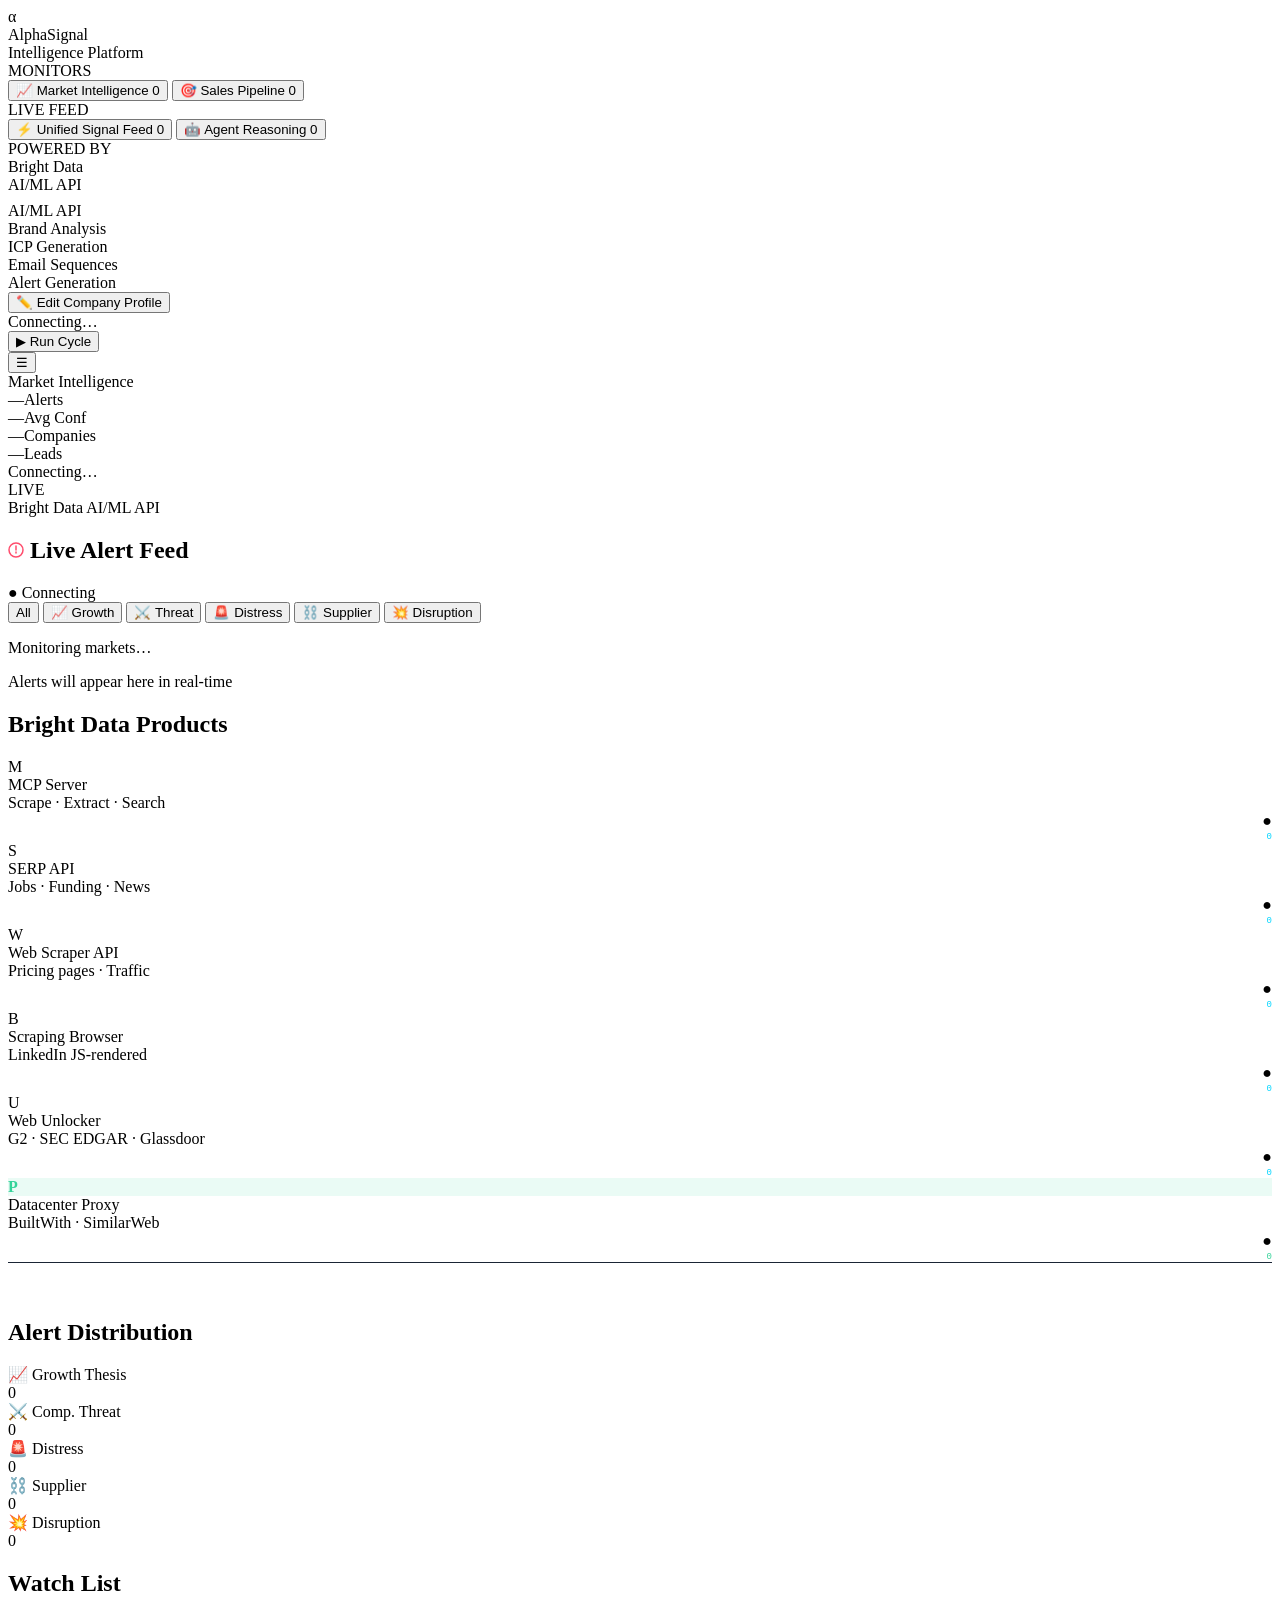
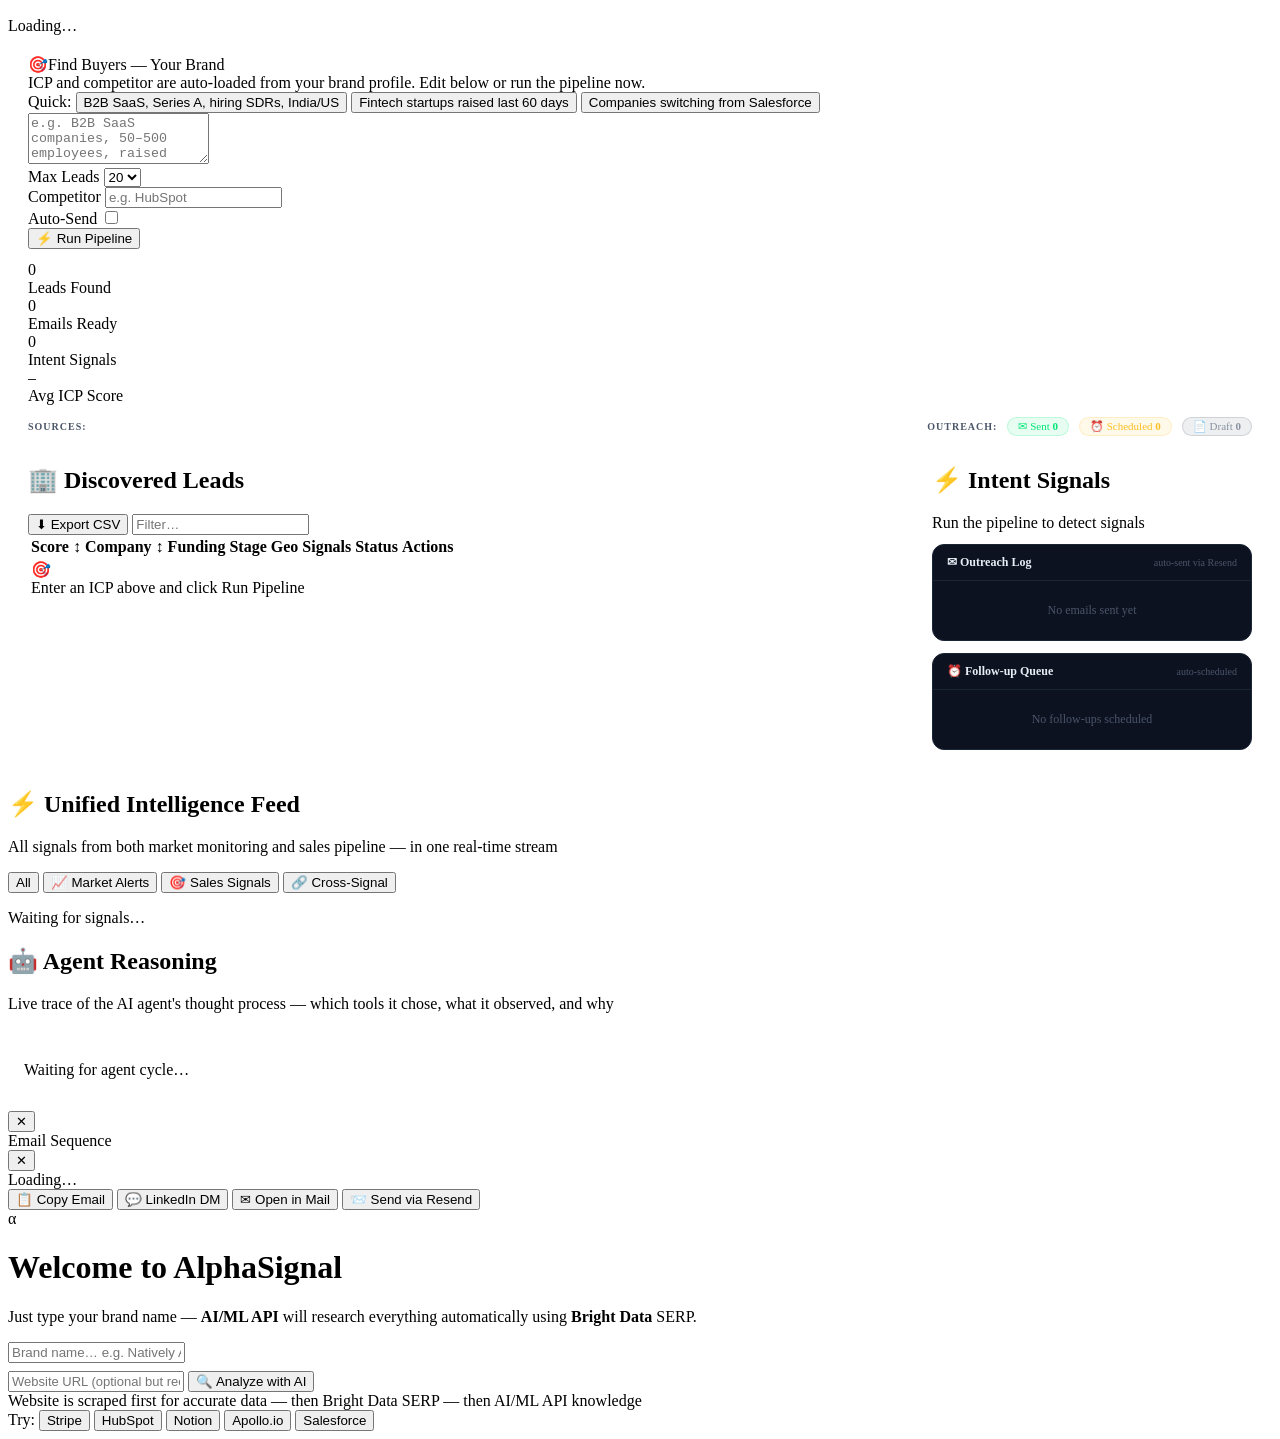
==== commit 0ca3b548: "fix: remove Datasets API (paid), fallback to live scraping — 5 BD products, accurate claims" ====
--- a/src/dashboard/static/index.html
+++ b/src/dashboard/static/index.html
@@ -148,12 +148,11 @@
       <div class="panel panel-sm">
         <div class="panel-header"><h2 class="panel-title">Bright Data Products</h2></div>
         <div class="bd-products">
-          <div class="bd-product" id="bdp-datasets"><div class="bd-icon bd-mcp" style="background:rgba(251,191,36,0.15);color:#fbbf24">D</div><div><div class="bd-name">Datasets API</div><div class="bd-desc">LinkedIn · Crunchbase · G2</div></div><div style="display:flex;flex-direction:column;align-items:flex-end;gap:2px"><div class="bd-status active">●</div><span id="bd-count-datasets" style="font-size:9px;color:#fbbf24;font-family:monospace">0</span></div></div>
-          <div class="bd-product" id="bdp-mcp"><div class="bd-icon bd-mcp">M</div><div><div class="bd-name">MCP Server</div><div class="bd-desc">Scrape · Extract</div></div><div style="display:flex;flex-direction:column;align-items:flex-end;gap:2px"><div class="bd-status active">●</div><span id="bd-count-mcp" style="font-size:9px;color:#00d4ff;font-family:monospace">0</span></div></div>
+          <div class="bd-product" id="bdp-mcp"><div class="bd-icon bd-mcp">M</div><div><div class="bd-name">MCP Server</div><div class="bd-desc">Scrape · Extract · Search</div></div><div style="display:flex;flex-direction:column;align-items:flex-end;gap:2px"><div class="bd-status active">●</div><span id="bd-count-mcp" style="font-size:9px;color:#00d4ff;font-family:monospace">0</span></div></div>
           <div class="bd-product" id="bdp-serp"><div class="bd-icon bd-serp">S</div><div><div class="bd-name">SERP API</div><div class="bd-desc">Jobs · Funding · News</div></div><div style="display:flex;flex-direction:column;align-items:flex-end;gap:2px"><div class="bd-status active">●</div><span id="bd-count-serp" style="font-size:9px;color:#00d4ff;font-family:monospace">0</span></div></div>
-          <div class="bd-product" id="bdp-scraper"><div class="bd-icon bd-scraper">W</div><div><div class="bd-name">Web Scraper API</div><div class="bd-desc">Pricing · Traffic</div></div><div style="display:flex;flex-direction:column;align-items:flex-end;gap:2px"><div class="bd-status active">●</div><span id="bd-count-scraper" style="font-size:9px;color:#00d4ff;font-family:monospace">0</span></div></div>
-          <div class="bd-product" id="bdp-browser"><div class="bd-icon bd-browser">B</div><div><div class="bd-name">Scraping Browser</div><div class="bd-desc">JS-rendered pages</div></div><div style="display:flex;flex-direction:column;align-items:flex-end;gap:2px"><div class="bd-status active">●</div><span id="bd-count-browser" style="font-size:9px;color:#00d4ff;font-family:monospace">0</span></div></div>
-          <div class="bd-product" id="bdp-unlocker"><div class="bd-icon bd-unlocker">U</div><div><div class="bd-name">Web Unlocker</div><div class="bd-desc">G2 · SEC · Glassdoor</div></div><div style="display:flex;flex-direction:column;align-items:flex-end;gap:2px"><div class="bd-status active">●</div><span id="bd-count-unlocker" style="font-size:9px;color:#00d4ff;font-family:monospace">0</span></div></div>
+          <div class="bd-product" id="bdp-scraper"><div class="bd-icon bd-scraper">W</div><div><div class="bd-name">Web Scraper API</div><div class="bd-desc">Pricing pages · Traffic</div></div><div style="display:flex;flex-direction:column;align-items:flex-end;gap:2px"><div class="bd-status active">●</div><span id="bd-count-scraper" style="font-size:9px;color:#00d4ff;font-family:monospace">0</span></div></div>
+          <div class="bd-product" id="bdp-browser"><div class="bd-icon bd-browser">B</div><div><div class="bd-name">Scraping Browser</div><div class="bd-desc">LinkedIn JS-rendered</div></div><div style="display:flex;flex-direction:column;align-items:flex-end;gap:2px"><div class="bd-status active">●</div><span id="bd-count-browser" style="font-size:9px;color:#00d4ff;font-family:monospace">0</span></div></div>
+          <div class="bd-product" id="bdp-unlocker"><div class="bd-icon bd-unlocker">U</div><div><div class="bd-name">Web Unlocker</div><div class="bd-desc">G2 · SEC EDGAR · Glassdoor</div></div><div style="display:flex;flex-direction:column;align-items:flex-end;gap:2px"><div class="bd-status active">●</div><span id="bd-count-unlocker" style="font-size:9px;color:#00d4ff;font-family:monospace">0</span></div></div>
           <div class="bd-product" id="bdp-proxy"><div class="bd-icon" style="background:rgba(52,211,153,0.1);color:#34d399;font-weight:800">P</div><div><div class="bd-name">Datacenter Proxy</div><div class="bd-desc">BuiltWith · SimilarWeb</div></div><div style="display:flex;flex-direction:column;align-items:flex-end;gap:2px"><div class="bd-status active">●</div><span id="bd-count-proxy" style="font-size:9px;color:#34d399;font-family:monospace">0</span></div></div>
         </div>
         <div id="bd-last-call" style="padding:8px 12px;font-size:9px;font-family:monospace;color:#4a5568;border-top:1px solid #1a2535;min-height:20px"></div>
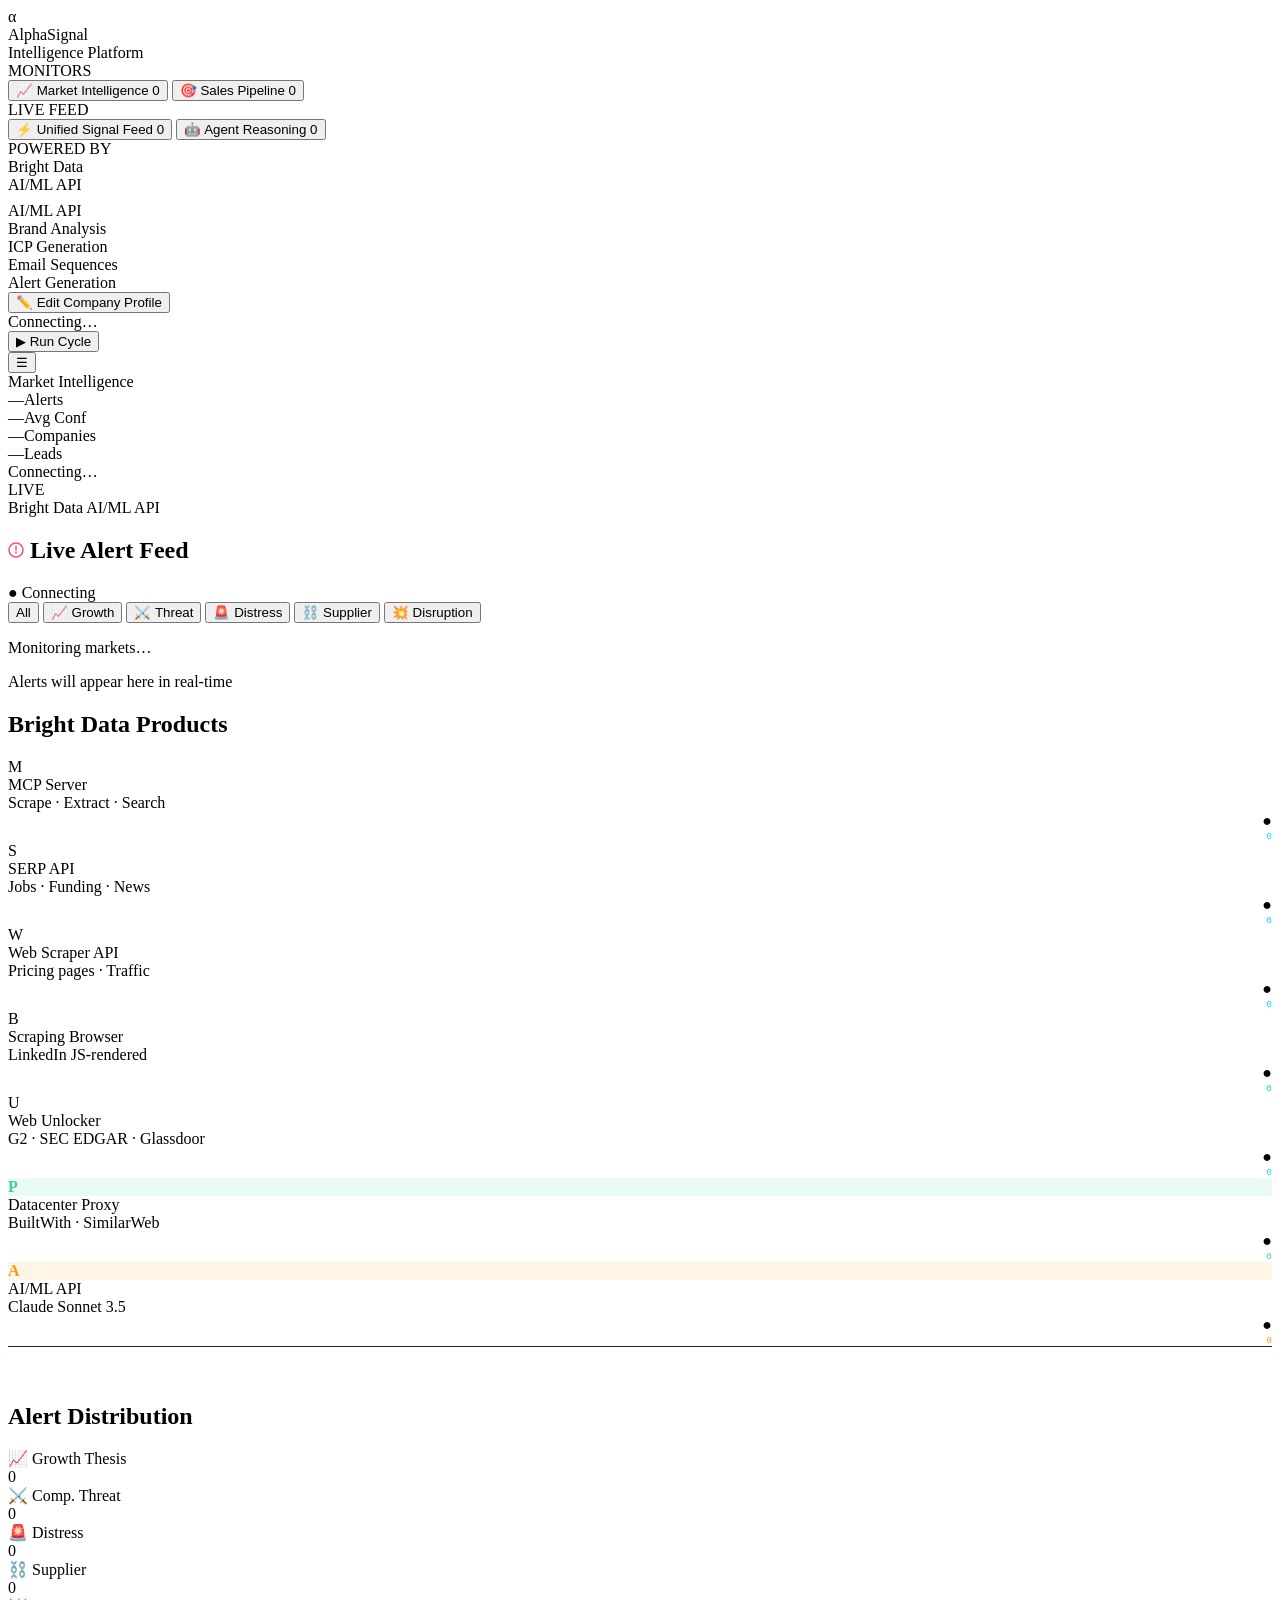
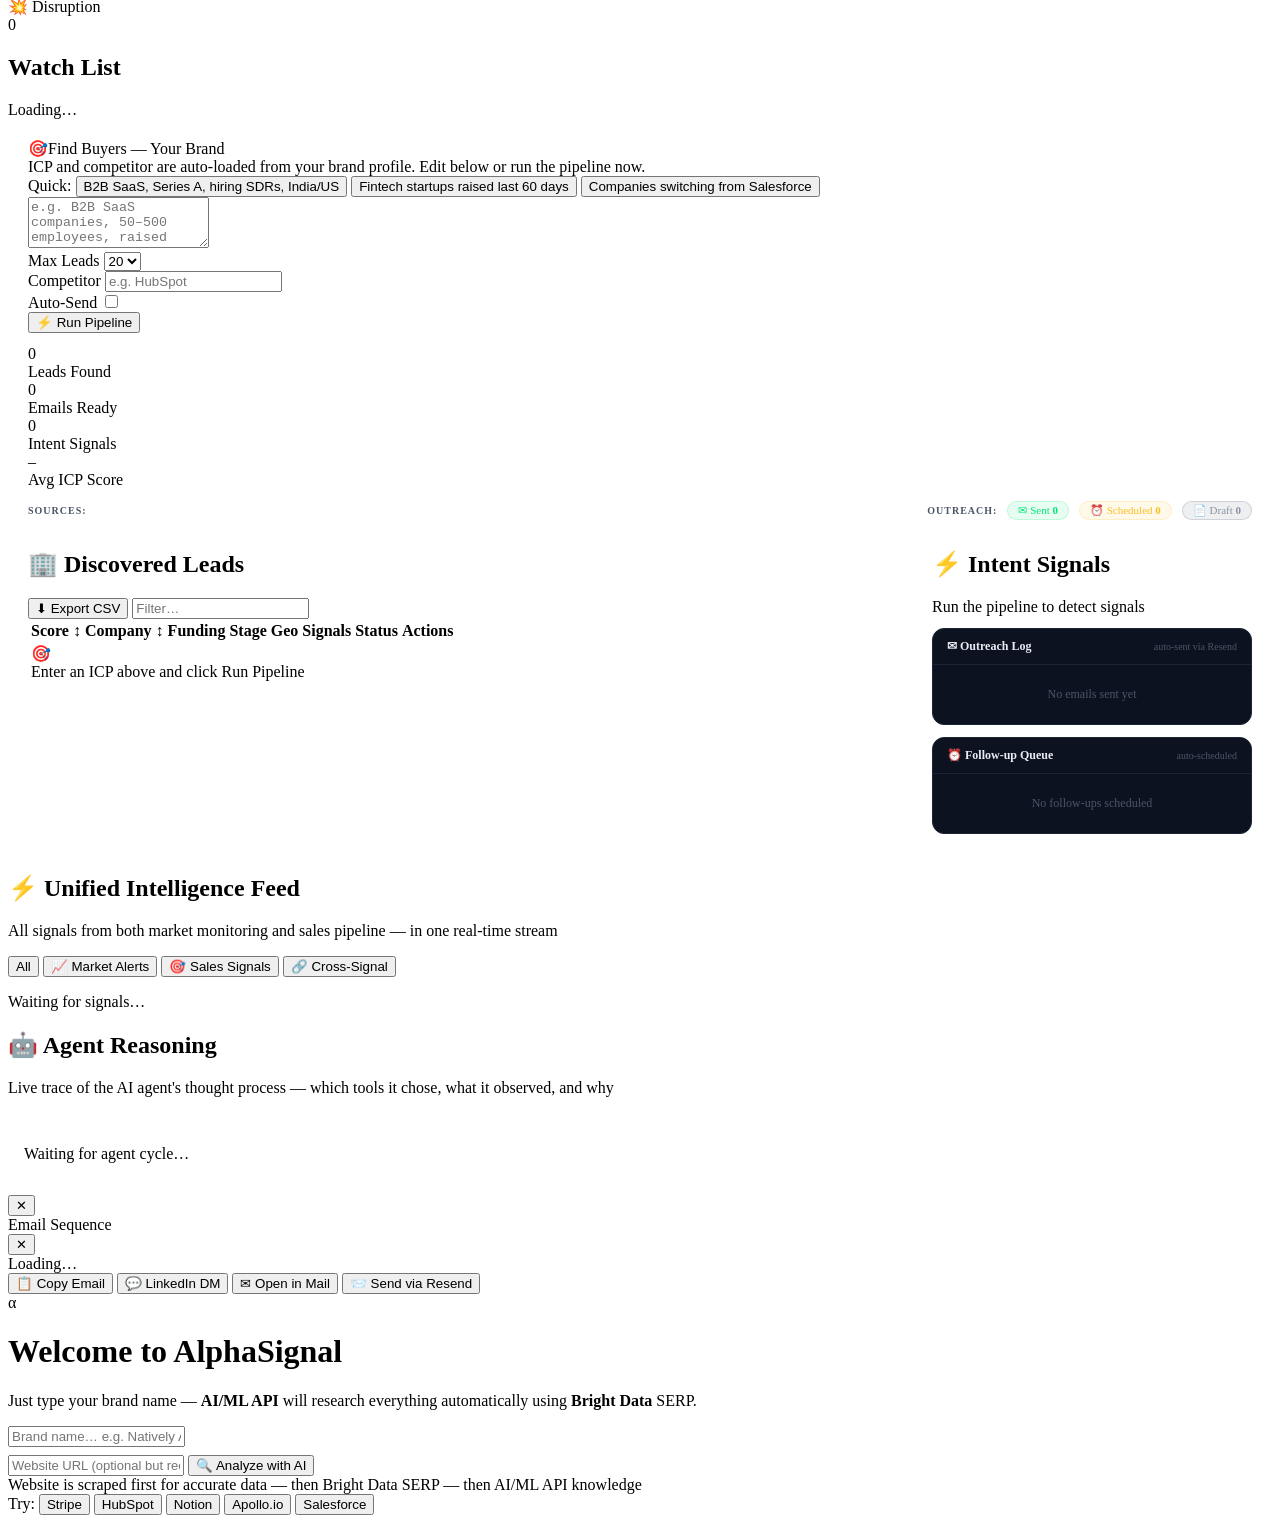
==== commit c59c8bd9: "fix: BD product counters + add AI/ML API tracking Root causes fixed: 1. unified.js used WebSocket bu" ====
--- a/src/dashboard/static/index.html
+++ b/src/dashboard/static/index.html
@@ -154,6 +154,7 @@
           <div class="bd-product" id="bdp-browser"><div class="bd-icon bd-browser">B</div><div><div class="bd-name">Scraping Browser</div><div class="bd-desc">LinkedIn JS-rendered</div></div><div style="display:flex;flex-direction:column;align-items:flex-end;gap:2px"><div class="bd-status active">●</div><span id="bd-count-browser" style="font-size:9px;color:#00d4ff;font-family:monospace">0</span></div></div>
           <div class="bd-product" id="bdp-unlocker"><div class="bd-icon bd-unlocker">U</div><div><div class="bd-name">Web Unlocker</div><div class="bd-desc">G2 · SEC EDGAR · Glassdoor</div></div><div style="display:flex;flex-direction:column;align-items:flex-end;gap:2px"><div class="bd-status active">●</div><span id="bd-count-unlocker" style="font-size:9px;color:#00d4ff;font-family:monospace">0</span></div></div>
           <div class="bd-product" id="bdp-proxy"><div class="bd-icon" style="background:rgba(52,211,153,0.1);color:#34d399;font-weight:800">P</div><div><div class="bd-name">Datacenter Proxy</div><div class="bd-desc">BuiltWith · SimilarWeb</div></div><div style="display:flex;flex-direction:column;align-items:flex-end;gap:2px"><div class="bd-status active">●</div><span id="bd-count-proxy" style="font-size:9px;color:#34d399;font-family:monospace">0</span></div></div>
+          <div class="bd-product" id="bdp-aiml"><div class="bd-icon" style="background:rgba(245,158,11,0.1);color:#f59e0b;font-weight:800">A</div><div><div class="bd-name">AI/ML API</div><div class="bd-desc">Claude Sonnet 3.5</div></div><div style="display:flex;flex-direction:column;align-items:flex-end;gap:2px"><div class="bd-status active">●</div><span id="bd-count-aiml" style="font-size:9px;color:#f59e0b;font-family:monospace">0</span></div></div>
         </div>
         <div id="bd-last-call" style="padding:8px 12px;font-size:9px;font-family:monospace;color:#4a5568;border-top:1px solid #1a2535;min-height:20px"></div>
       </div>
